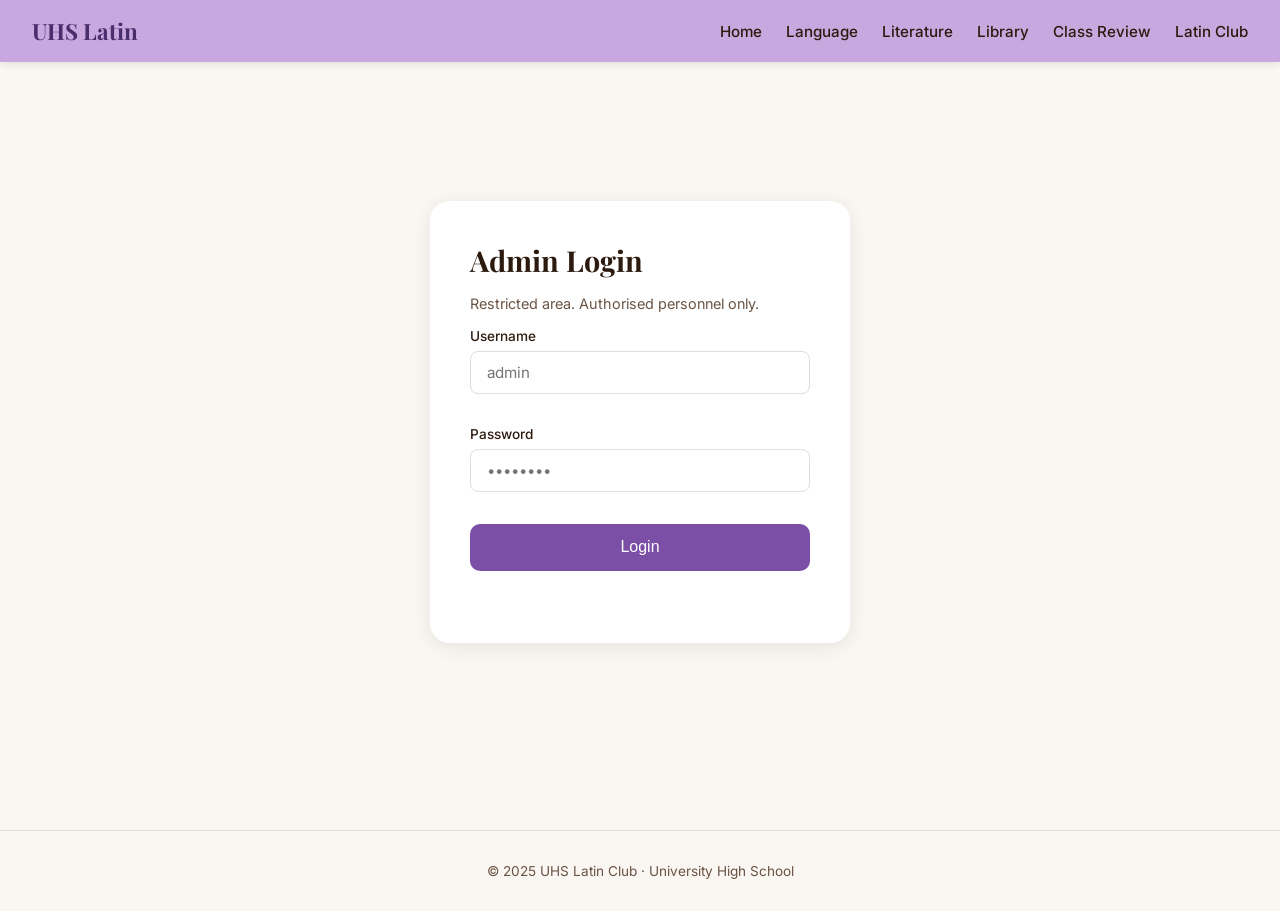
==== frontend/pages/admin.html @ 34b46213 "Initial commit - UHS Latin Club Website" ====
<!DOCTYPE html>
<html lang="en">
<head>
    <meta charset="UTF-8">
    <meta name="viewport" content="width=device-width, initial-scale=1.0">
    <title>Admin — UHS Latin</title>
    <link rel="stylesheet" href="../style.css">
    <link href="https://fonts.googleapis.com/css2?family=Playfair+Display:ital,wght@0,400;0,700;1,400&family=Inter:wght@300;400;500&display=swap" rel="stylesheet">
</head>
<body>

    <nav class="navbar">
        <div class="nav-brand" onclick="window.location.href='../index.html'" style="cursor:pointer">UHS Latin</div>
        <div class="nav-links">
            <a href="../index.html">Home</a>
            <a href="language.html">Language</a>
            <a href="literature.html">Literature</a>
            <a href="library.html">Library</a>
            <a href="class-review.html">Class Review</a>
            <a href="latin-club.html">Latin Club</a>
        </div>
    </nav>

    <!-- LOGIN PANEL (shown when logged out) -->
    <section class="admin-login" id="loginPanel">
        <div class="login-box">
            <h2>Admin Login</h2>
            <p>Restricted area. Authorised personnel only.</p>
            <div class="form-group">
                <label>Username</label>
                <input type="text" id="adminUsername" placeholder="admin">
            </div>
            <div class="form-group">
                <label>Password</label>
                <input type="password" id="adminPassword" placeholder="••••••••">
            </div>
            <button class="submit-btn" onclick="handleLogin()">Login</button>
            <p id="loginError" class="form-message" style="color:red"></p>
        </div>
    </section>

    <!-- ADMIN DASHBOARD (shown when logged in) -->
    <section class="admin-dashboard" id="dashboardPanel" style="display:none">
        <div class="dashboard-header">
            <h2>Admin Dashboard</h2>
            <button class="logout-btn" onclick="handleLogout()">Logout</button>
        </div>

        <div class="dashboard-section">
            <h3>Content Requests</h3>
            <p class="dashboard-subtitle">Submissions from the request form</p>
            <div id="requestsTable">
                <p>Loading...</p>
            </div>
        </div>
    </section>

    <footer>
        <p>© 2025 UHS Latin Club · University High School</p>
    </footer>

    <script src="../js/api.js"></script>
    <script>
        // CHECK IF ALREADY LOGGED IN
        window.addEventListener('load', () => {
            const token = localStorage.getItem('token');
            if (token) {
                showDashboard();
            }
        });

        async function handleLogin() {
            const username = document.getElementById('adminUsername').value;
            const password = document.getElementById('adminPassword').value;
            const error = document.getElementById('loginError');
            try {
                await login(username, password);
                showDashboard();
            } catch (err) {
                error.textContent = 'Invalid username or password.';
            }
        }

        function handleLogout() {
            localStorage.removeItem('token');
            document.getElementById('dashboardPanel').style.display = 'none';
            document.getElementById('loginPanel').style.display = 'flex';
        }

        async function showDashboard() {
            document.getElementById('loginPanel').style.display = 'none';
            document.getElementById('dashboardPanel').style.display = 'block';
            loadRequests();
        }

        async function loadRequests() {
            const container = document.getElementById('requestsTable');
            try {
                const requests = await getRequests();
                if (requests.length === 0) {
                    container.innerHTML = '<p>No requests yet!</p>';
                    return;
                }
                container.innerHTML = `
                    <table class="admin-table">
                        <thead>
                            <tr>
                                <th>Name</th>
                                <th>Class</th>
                                <th>Request</th>
                                <th>Email</th>
                            </tr>
                        </thead>
                        <tbody>
                            ${requests.map(r => `
                                <tr>
                                    <td>${r.firstName} ${r.lastName}</td>
                                    <td>${r.latinClass}</td>
                                    <td>${r.request}</td>
                                    <td><a href="mailto:${r.email}">${r.email}</a></td>
                                </tr>
                            `).join('')}
                        </tbody>
                    </table>
                `;
            } catch (err) {
                localStorage.removeItem('token');
                document.getElementById('dashboardPanel').style.display = 'none';
                document.getElementById('loginPanel').style.display = 'flex';
            }
        }
    </script>

</body>
</html>
---- frontend/style.css ----
*, *::before, *::after {
    box-sizing: border-box;
    margin: 0;
    padding: 0;
}

:root {
    --purple: #7B4FA6;
    --purple-light: #C9A8E0;
    --purple-dark: #4a2d6b;
    --cream: #FAF7F2;
    --text: #2c1a0e;
    --text-light: #6b5344;
}

body {
    font-family: 'Inter', sans-serif;
    background-color: var(--cream);
    color: var(--text);
}

/* NAVBAR */
.navbar {
    background-color: var(--purple-light);
    padding: 1rem 2rem;
    display: flex;
    align-items: center;
    justify-content: space-between;
    position: sticky;
    top: 0;
    z-index: 100;
    box-shadow: 0 2px 8px rgba(0,0,0,0.1);
}

.nav-brand {
    font-family: 'Playfair Display', serif;
    font-size: 1.4rem;
    font-weight: 700;
    color: var(--purple-dark);
}

.nav-links {
    display: flex;
    gap: 1.5rem;
    align-items: center;
}

.nav-links a {
    text-decoration: none;
    color: var(--text);
    font-size: 0.95rem;
    font-weight: 500;
    transition: color 0.2s;
}

.nav-links a:hover {
    color: var(--purple-dark);
}

/* HERO */
.hero {
    height: 480px;
    background: linear-gradient(135deg, var(--purple-dark) 0%, var(--purple) 100%);
    display: flex;
    align-items: center;
    justify-content: center;
    text-align: center;
}

.hero-overlay h1 {
    font-family: 'Playfair Display', serif;
    font-size: 4rem;
    color: white;
    margin-bottom: 0.5rem;
}

.hero-overlay p {
    font-family: 'Playfair Display', serif;
    font-style: italic;
    font-size: 1.4rem;
    color: var(--purple-light);
}

/* INTRO */
.intro {
    max-width: 800px;
    margin: 3rem auto;
    padding: 0 2rem;
    line-height: 1.8;
    color: var(--text-light);
}

.intro em {
    color: var(--purple);
    font-style: italic;
}

.intro ul {
    margin-top: 1rem;
    padding-left: 1.5rem;
}

.intro ul li {
    margin-bottom: 0.4rem;
}

/* NAV CARDS */
.nav-cards {
    display: flex;
    gap: 1rem;
    justify-content: center;
    flex-wrap: wrap;
    padding: 2rem;
    max-width: 1100px;
    margin: 0 auto;
}

.card {
    background: var(--purple-light);
    border-radius: 16px;
    padding: 1.5rem 2rem;
    text-decoration: none;
    color: var(--text);
    display: flex;
    flex-direction: column;
    align-items: center;
    gap: 0.75rem;
    min-width: 160px;
    transition: transform 0.2s, box-shadow 0.2s;
    box-shadow: 0 2px 8px rgba(0,0,0,0.08);
}

.card:hover {
    transform: translateY(-4px);
    box-shadow: 0 8px 20px rgba(123,79,166,0.2);
}

.card-icon {
    font-size: 2rem;
}

.card-label {
    font-weight: 500;
    font-size: 1rem;
}

/* REQUEST FORM */
.request-section {
    max-width: 800px;
    margin: 3rem auto;
    padding: 2.5rem;
    background: white;
    border-radius: 20px;
    box-shadow: 0 4px 20px rgba(0,0,0,0.08);
}

.request-section h2 {
    font-family: 'Playfair Display', serif;
    font-size: 2rem;
    margin-bottom: 0.5rem;
    color: var(--text);
}

.request-section p {
    color: var(--text-light);
    margin-bottom: 1.5rem;
}

.form-row {
    display: flex;
    gap: 1rem;
    flex-wrap: wrap;
}

.form-group {
    display: flex;
    flex-direction: column;
    gap: 0.4rem;
    flex: 1;
    min-width: 180px;
    margin-bottom: 1rem;
}

.form-group label {
    font-size: 0.85rem;
    font-weight: 500;
    color: var(--text);
}

.form-group input,
.form-group select,
.form-group textarea {
    padding: 0.7rem 1rem;
    border: 1px solid #ddd;
    border-radius: 8px;
    font-family: 'Inter', sans-serif;
    font-size: 0.95rem;
    outline: none;
    transition: border-color 0.2s;
}

.form-group input:focus,
.form-group select:focus,
.form-group textarea:focus {
    border-color: var(--purple);
}

.form-group small {
    color: var(--purple);
    font-size: 0.8rem;
}

.submit-btn {
    width: 100%;
    padding: 0.9rem;
    background: var(--purple);
    color: white;
    border: none;
    border-radius: 10px;
    font-size: 1rem;
    font-weight: 500;
    cursor: pointer;
    transition: background 0.2s;
}

.submit-btn:hover {
    background: var(--purple-dark);
}

.form-message {
    margin-top: 1rem;
    text-align: center;
    font-size: 0.95rem;
}

/* FOOTER */
footer {
    text-align: center;
    padding: 2rem;
    color: var(--text-light);
    font-size: 0.85rem;
    border-top: 1px solid #e8e0d5;
    margin-top: 3rem;
}

/* CREW SECTION */
.crew-section {
    max-width: 1100px;
    margin: 3rem auto;
    padding: 0 2rem;
    text-align: center;
    display: flex;
    flex-direction: column;
    align-items: center;
}

.crew-section h2 {
    font-family: 'Playfair Display', serif;
    font-size: 2rem;
    margin-bottom: 2rem;
    color: var(--text);
}

.crew-photo img {
    width: 100%;
    height: 100%;
    object-fit: cover;
    border-radius: 50%;
}

.carousel-container {
    display: flex;
    align-items: center;
    gap: 1rem;
    justify-content: center;
    width: 100%;
    max-width: 760px;
}

.carousel-track-wrapper {
    overflow: hidden;
    flex: 1;
    max-width: 700px;
}

.carousel-track {
    display: flex;
    gap: 1.5rem;
    transition: transform 0.4s ease;
}

.crew-card {
    min-width: 200px;
    max-width: 200px;
    flex-shrink: 0;
    background: white;
    border-radius: 16px;
    padding: 1.5rem;
    box-shadow: 0 4px 12px rgba(0,0,0,0.08);
    text-align: center;
}

.crew-photo {
    width: 90px;
    height: 90px;
    border-radius: 50%;
    background: var(--purple-light);
    display: flex;
    align-items: center;
    justify-content: center;
    font-size: 2.5rem;
    margin: 0 auto 1rem;
}

.crew-card h3 {
    font-family: 'Playfair Display', serif;
    font-size: 1.1rem;
    margin-bottom: 0.3rem;
}

.crew-card p {
    font-size: 0.85rem;
    color: var(--text-light);
    line-height: 1.5;
}

.carousel-btn {
    background: var(--purple);
    color: white;
    border: none;
    border-radius: 50%;
    width: 40px;
    height: 40px;
    font-size: 1.5rem;
    cursor: pointer;
    flex-shrink: 0;
    transition: background 0.2s;
    display: flex;
    align-items: center;
    justify-content: center;
}

.carousel-btn:hover {
    background: var(--purple-dark);
}

/* ADMIN LOGIN */
.admin-login {
    min-height: 80vh;
    display: flex;
    align-items: center;
    justify-content: center;
}

.login-box {
    background: white;
    border-radius: 20px;
    padding: 2.5rem;
    box-shadow: 0 4px 20px rgba(0,0,0,0.08);
    width: 100%;
    max-width: 420px;
    display: flex;
    flex-direction: column;
    gap: 1rem;
}

.login-box h2 {
    font-family: 'Playfair Display', serif;
    font-size: 1.8rem;
    color: var(--text);
}

.login-box p {
    color: var(--text-light);
    font-size: 0.9rem;
}

/* ADMIN DASHBOARD */
.admin-dashboard {
    max-width: 1100px;
    margin: 3rem auto;
    padding: 0 2rem;
}

.dashboard-header {
    display: flex;
    align-items: center;
    justify-content: space-between;
    margin-bottom: 2rem;
}

.dashboard-header h2 {
    font-family: 'Playfair Display', serif;
    font-size: 2rem;
}

.logout-btn {
    background: transparent;
    border: 2px solid var(--purple);
    color: var(--purple);
    padding: 0.5rem 1.2rem;
    border-radius: 20px;
    cursor: pointer;
    font-size: 0.9rem;
    transition: all 0.2s;
}

.logout-btn:hover {
    background: var(--purple);
    color: white;
}

.dashboard-section {
    background: white;
    border-radius: 16px;
    padding: 2rem;
    box-shadow: 0 4px 12px rgba(0,0,0,0.06);
    margin-bottom: 2rem;
}

.dashboard-section h3 {
    font-family: 'Playfair Display', serif;
    font-size: 1.4rem;
    margin-bottom: 0.3rem;
}

.dashboard-subtitle {
    color: var(--text-light);
    font-size: 0.9rem;
    margin-bottom: 1.5rem;
}

/* ADMIN TABLE */
.admin-table {
    width: 100%;
    border-collapse: collapse;
    font-size: 0.95rem;
}

.admin-table th {
    text-align: left;
    padding: 0.75rem 1rem;
    background: var(--cream);
    color: var(--text-light);
    font-weight: 500;
    font-size: 0.85rem;
    text-transform: uppercase;
    letter-spacing: 0.05em;
}

.admin-table td {
    padding: 0.75rem 1rem;
    border-bottom: 1px solid #f0ebe4;
    vertical-align: top;
}

.admin-table tr:last-child td {
    border-bottom: none;
}

.admin-table tr:hover td {
    background: #fdfaf7;
}

.admin-table a {
    color: var(--purple);
    text-decoration: none;
}

.admin-table a:hover {
    text-decoration: underline;
}

/* INNER PAGE HERO */
.page-hero {
    height: 280px;
    display: flex;
    align-items: center;
    justify-content: center;
    text-align: center;
}

.page-hero-content {
    display: flex;
    flex-direction: column;
    align-items: center;
    gap: 0.5rem;
}

.page-hero-icon {
    font-size: 3rem;
}

.page-hero h1 {
    font-family: 'Playfair Display', serif;
    font-size: 3rem;
    color: white;
}

.page-hero p {
    color: rgba(255,255,255,0.8);
    font-size: 1.1rem;
    font-style: italic;
}

/* PAGE CONTENT */
.page-content {
    max-width: 860px;
    margin: 3rem auto;
    padding: 0 2rem;
    display: flex;
    flex-direction: column;
    gap: 2rem;
}

.content-block {
    background: white;
    border-radius: 16px;
    padding: 2rem;
    box-shadow: 0 4px 12px rgba(0,0,0,0.06);
}

.content-block h2 {
    font-family: 'Playfair Display', serif;
    font-size: 1.6rem;
    margin-bottom: 1rem;
    color: var(--text);
}

.content-block p {
    color: var(--text-light);
    line-height: 1.8;
}

/* ACTIVE NAV LINK */
.nav-active {
    color: var(--purple-dark) !important;
    font-weight: 600 !important;
    border-bottom: 2px solid var(--purple-dark);
    padding-bottom: 2px;
}
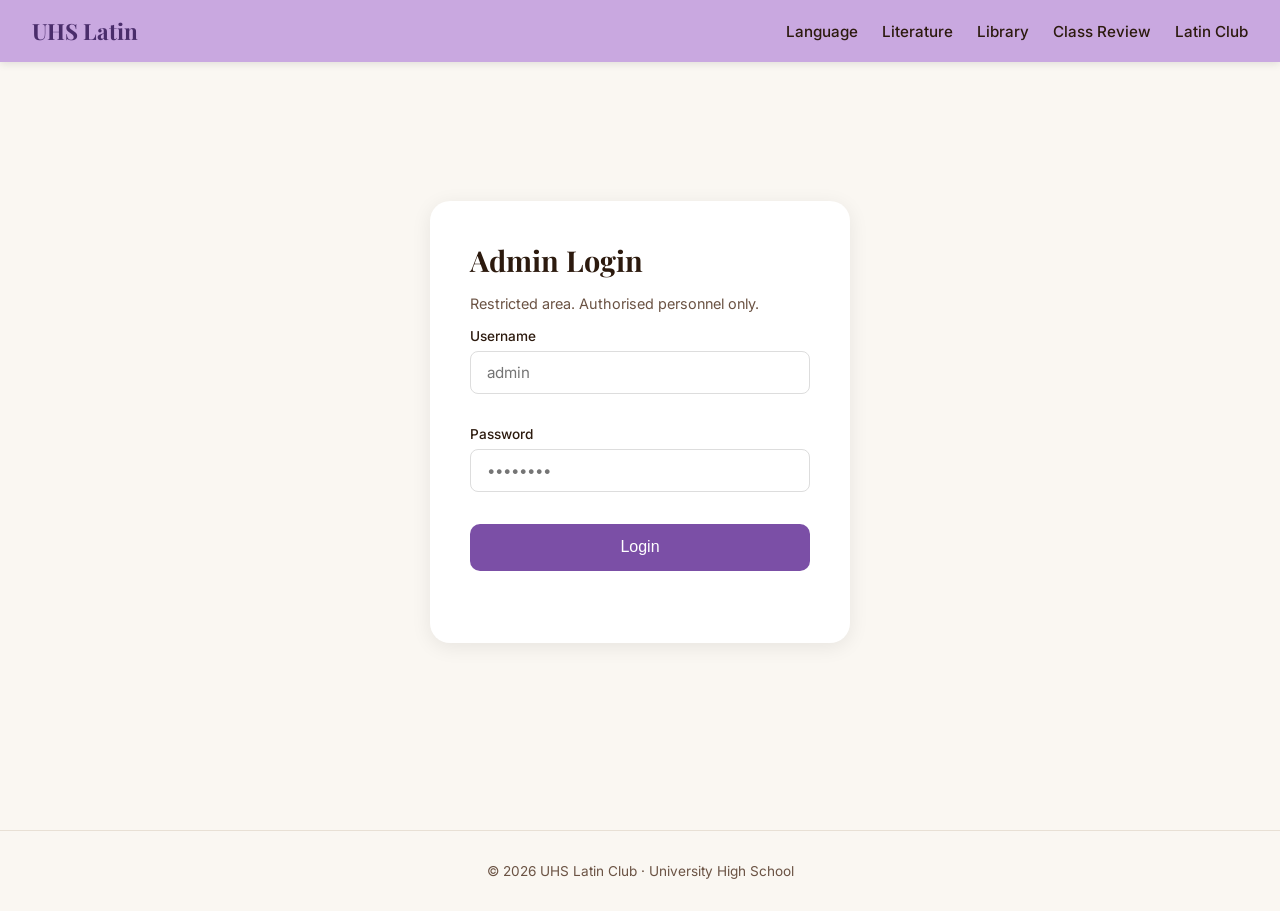
==== commit edb207c8: "Fixed hyperlink stuff. Also updated the copyright info." ====
--- a/frontend/pages/admin.html
+++ b/frontend/pages/admin.html
@@ -12,7 +12,6 @@
     <nav class="navbar">
         <div class="nav-brand" onclick="window.location.href='../index.html'" style="cursor:pointer">UHS Latin</div>
         <div class="nav-links">
-            <a href="../index.html">Home</a>
             <a href="language.html">Language</a>
             <a href="literature.html">Literature</a>
             <a href="library.html">Library</a>
@@ -56,7 +55,7 @@
     </section>
 
     <footer>
-        <p>© 2025 UHS Latin Club · University High School</p>
+        <p>© 2026 UHS Latin Club · University High School</p>
     </footer>
 
     <script src="../js/api.js"></script>
--- a/frontend/style.css
+++ b/frontend/style.css
@@ -538,4 +538,96 @@
     font-weight: 600 !important;
     border-bottom: 2px solid var(--purple-dark);
     padding-bottom: 2px;
+}
+
+/* HAMBURGER BUTTON */
+.hamburger {
+    display: none;
+    flex-direction: column;
+    gap: 5px;
+    cursor: pointer;
+    padding: 4px;
+}
+
+.hamburger span {
+    display: block;
+    width: 25px;
+    height: 3px;
+    background: var(--purple-dark);
+    border-radius: 3px;
+    transition: all 0.3s;
+}
+
+@media (max-width: 768px) {
+    .hamburger {
+        display: flex;
+    }
+
+    .nav-links {
+        display: none;
+        position: absolute;
+        top: 100%;
+        left: 0;
+        right: 0;
+        background: var(--purple-light);
+        flex-direction: column;
+        padding: 1rem 2rem;
+        gap: 1rem;
+        box-shadow: 0 4px 12px rgba(0,0,0,0.1);
+        z-index: 99;
+    }
+
+    .nav-links.open {
+        display: flex;
+    }
+
+    .navbar {
+        position: relative;
+    }
+
+    /* HERO */
+    .hero {
+        height: 320px;
+    }
+
+    .hero-overlay h1 {
+        font-size: 2.5rem;
+    }
+
+    /* NAV CARDS */
+    .nav-cards {
+        grid-template-columns: repeat(2, 1fr);
+        display: grid;
+        gap: 1rem;
+        padding: 1rem;
+    }
+
+    .card {
+        min-width: unset;
+        width: 100%;
+    }
+
+    /* REQUEST FORM */
+    .form-row {
+        flex-direction: column;
+    }
+
+    /* PAGE CONTENT */
+    .page-content {
+        padding: 0 1rem;
+        margin: 1.5rem auto;
+    }
+
+    /* CREW CAROUSEL */
+    .carousel-track-wrapper {
+        max-width: 260px;
+    }
+    
+}
+
+@media (prefers-color-scheme: dark) {
+    body {
+        background-color: var(--cream) !important;
+        color: var(--text) !important;
+    }
 }
